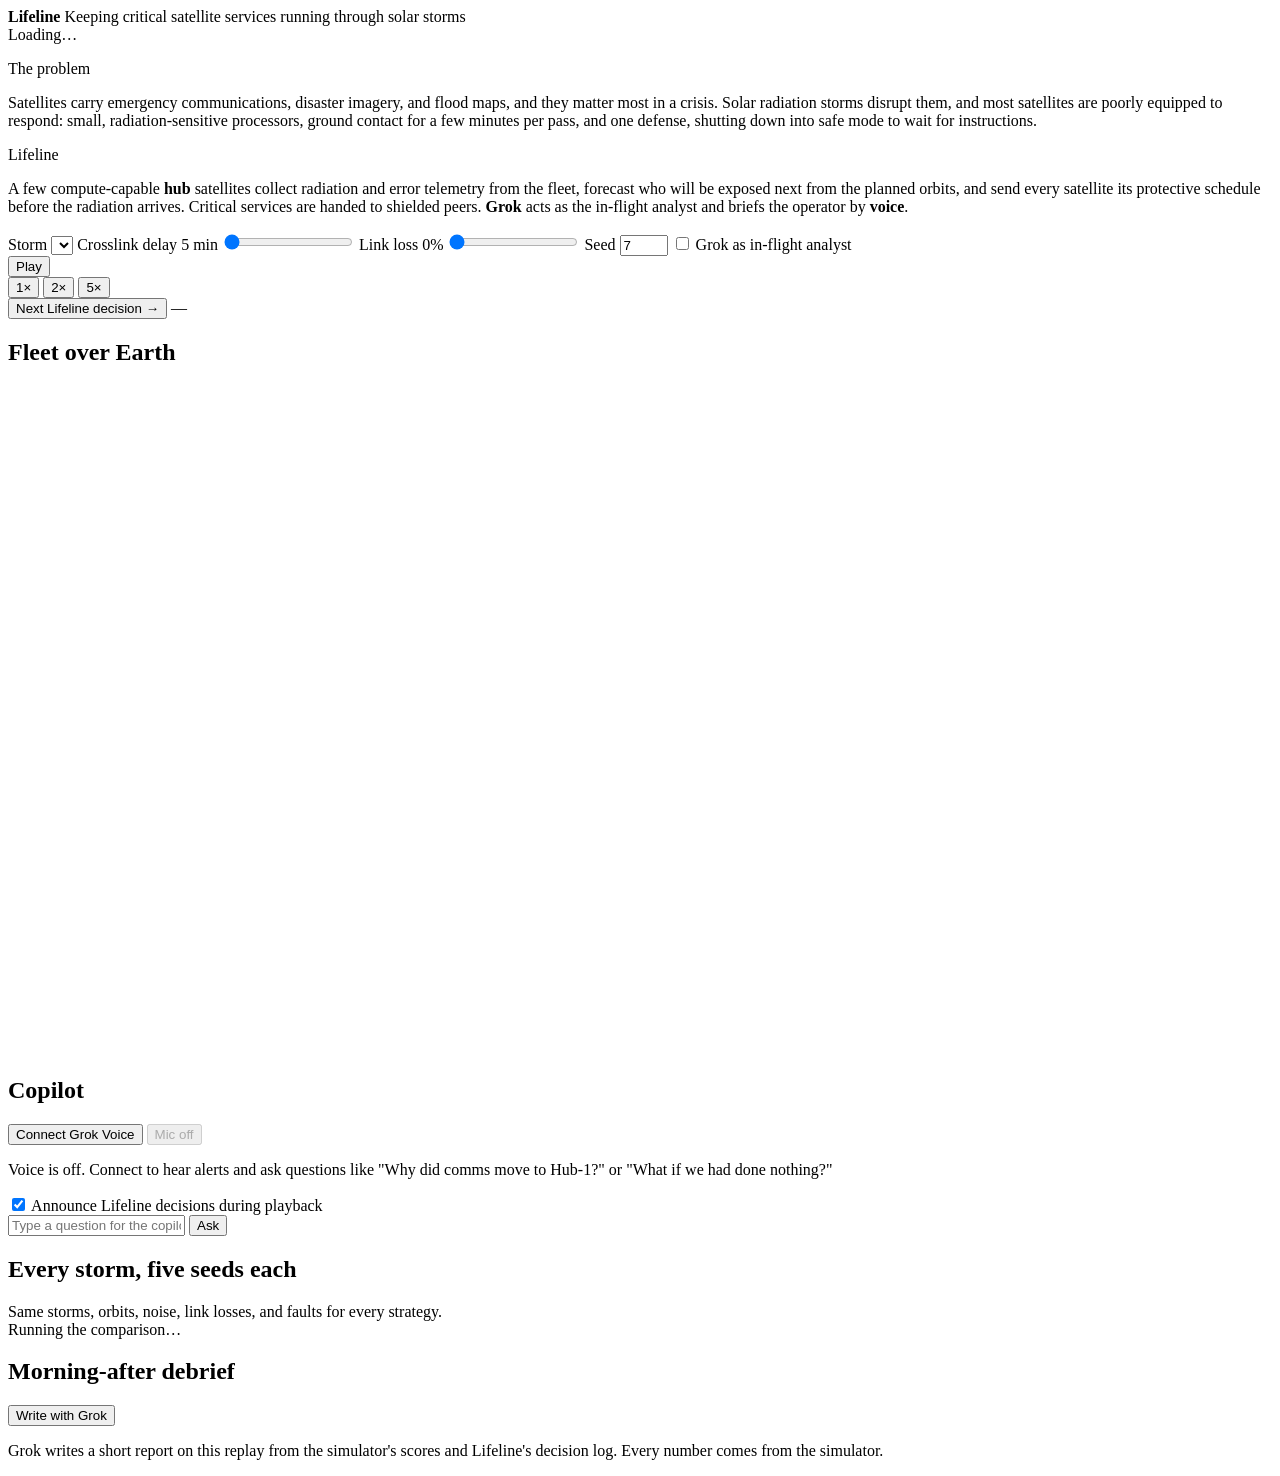
==== web/index.html @ 12a001b2 "Lifeline: cooperative satellite protection through solar storms Hub satellites forecast radiation ex" ====
<!DOCTYPE html>
<html lang="en">
<head>
  <meta charset="utf-8" />
  <meta name="viewport" content="width=device-width, initial-scale=1" />
  <title>Lifeline</title>
  <link rel="stylesheet" href="/assets/styles.css?v=2" />
</head>
<body>
  <header class="topbar">
    <div class="brand">
      <span class="logo" aria-hidden="true"></span>
      <div>
        <strong>Lifeline</strong>
        <span class="tagline">Keeping critical satellite services running through solar storms</span>
      </div>
    </div>
    <div class="status" id="status">Loading…</div>
  </header>

  <main class="wrap">
    <section class="intro">
      <div>
        <p class="kicker">The problem</p>
        <p>Satellites carry emergency communications, disaster imagery, and flood maps, and they matter most in a crisis. Solar radiation storms disrupt them, and most satellites are poorly equipped to respond: small, radiation-sensitive processors, ground contact for a few minutes per pass, and one defense, shutting down into safe mode to wait for instructions.</p>
      </div>
      <div>
        <p class="kicker">Lifeline</p>
        <p>A few compute-capable <b>hub</b> satellites collect radiation and error telemetry from the fleet, forecast who will be exposed next from the planned orbits, and send every satellite its protective schedule before the radiation arrives. Critical services are handed to shielded peers. <b>Grok</b> acts as the in-flight analyst and briefs the operator by <b>voice</b>.</p>
      </div>
    </section>

    <section class="mission" id="mission"></section>

    <section class="controls" aria-label="Replay controls">
      <label>Storm
        <select id="window"></select>
      </label>
      <label>Crosslink delay <output id="latency-out">5 min</output>
        <input id="latency" type="range" min="1" max="6" step="1" value="1" />
      </label>
      <label>Link loss <output id="loss-out">0%</output>
        <input id="loss" type="range" min="0" max="0.5" step="0.05" value="0" />
      </label>
      <label>Seed
        <input id="seed" type="number" min="1" max="99" value="7" />
      </label>
      <label class="check"><input id="grok-analyst" type="checkbox" /> Grok as in-flight analyst</label>
    </section>

    <section class="timeline-card">
      <div class="transport">
        <button type="button" id="play" class="primary">Play</button>
        <div class="speeds" id="speeds" role="group" aria-label="Playback speed">
          <button type="button" data-speed="6">1×</button>
          <button type="button" data-speed="12" class="on">2×</button>
          <button type="button" data-speed="30">5×</button>
        </div>
        <button type="button" id="jump-decision">Next Lifeline decision →</button>
        <span id="clock" class="clock">—</span>
      </div>
      <div id="chart" class="chart" tabindex="0" role="slider" aria-label="Seek within the replay"></div>
      <p class="legend" id="legend"></p>
    </section>

    <section class="grid-main">
      <article class="card map-card">
        <div class="card-head">
          <h2>Fleet over Earth</h2>
          <span class="muted" id="map-note"></span>
        </div>
        <svg id="map" viewBox="0 0 720 380" role="img" aria-label="Ground track of the five satellites with the polar caps shaded"></svg>
        <div class="sat-legend" id="sat-legend"></div>
      </article>

      <article class="card copilot">
        <div class="card-head">
          <h2>Copilot</h2>
          <div class="voice-controls">
            <button type="button" id="voice-connect" class="primary">Connect Grok Voice</button>
            <button type="button" id="voice-mic" disabled>Mic off</button>
          </div>
        </div>
        <p class="muted small" id="voice-status">Voice is off. Connect to hear alerts and ask questions like "Why did comms move to Hub-1?" or "What if we had done nothing?"</p>
        <label class="check small"><input id="auto-announce" type="checkbox" checked /> Announce Lifeline decisions during playback</label>
        <div class="decision" id="decision"></div>
        <div class="transcript" id="transcript" aria-live="polite"></div>
        <form id="ask" class="ask">
          <input id="ask-text" type="text" placeholder="Type a question for the copilot…" autocomplete="off" />
          <button type="submit">Ask</button>
        </form>
      </article>
    </section>

    <section class="fleets" id="fleets" aria-label="Four fleets, same storm"></section>

    <section class="card eval">
      <div class="card-head">
        <h2>Every storm, five seeds each</h2>
        <span class="muted small" id="eval-note">Same storms, orbits, noise, link losses, and faults for every strategy.</span>
      </div>
      <div id="headline" class="tiles"></div>
      <div id="eval-table" class="table-wrap">Running the comparison…</div>
    </section>

    <section class="card debrief">
      <div class="card-head">
        <h2>Morning-after debrief</h2>
        <button type="button" id="debrief-button">Write with Grok</button>
      </div>
      <p class="muted small">Grok writes a short report on this replay from the simulator's scores and Lifeline's decision log. Every number comes from the simulator.</p>
      <div id="debrief-text"></div>
    </section>

    <footer class="footer" id="footer"></footer>
  </main>

  <script src="/assets/voice.js?v=1"></script>
  <script src="/assets/app.js?v=4"></script>
</body>
</html>
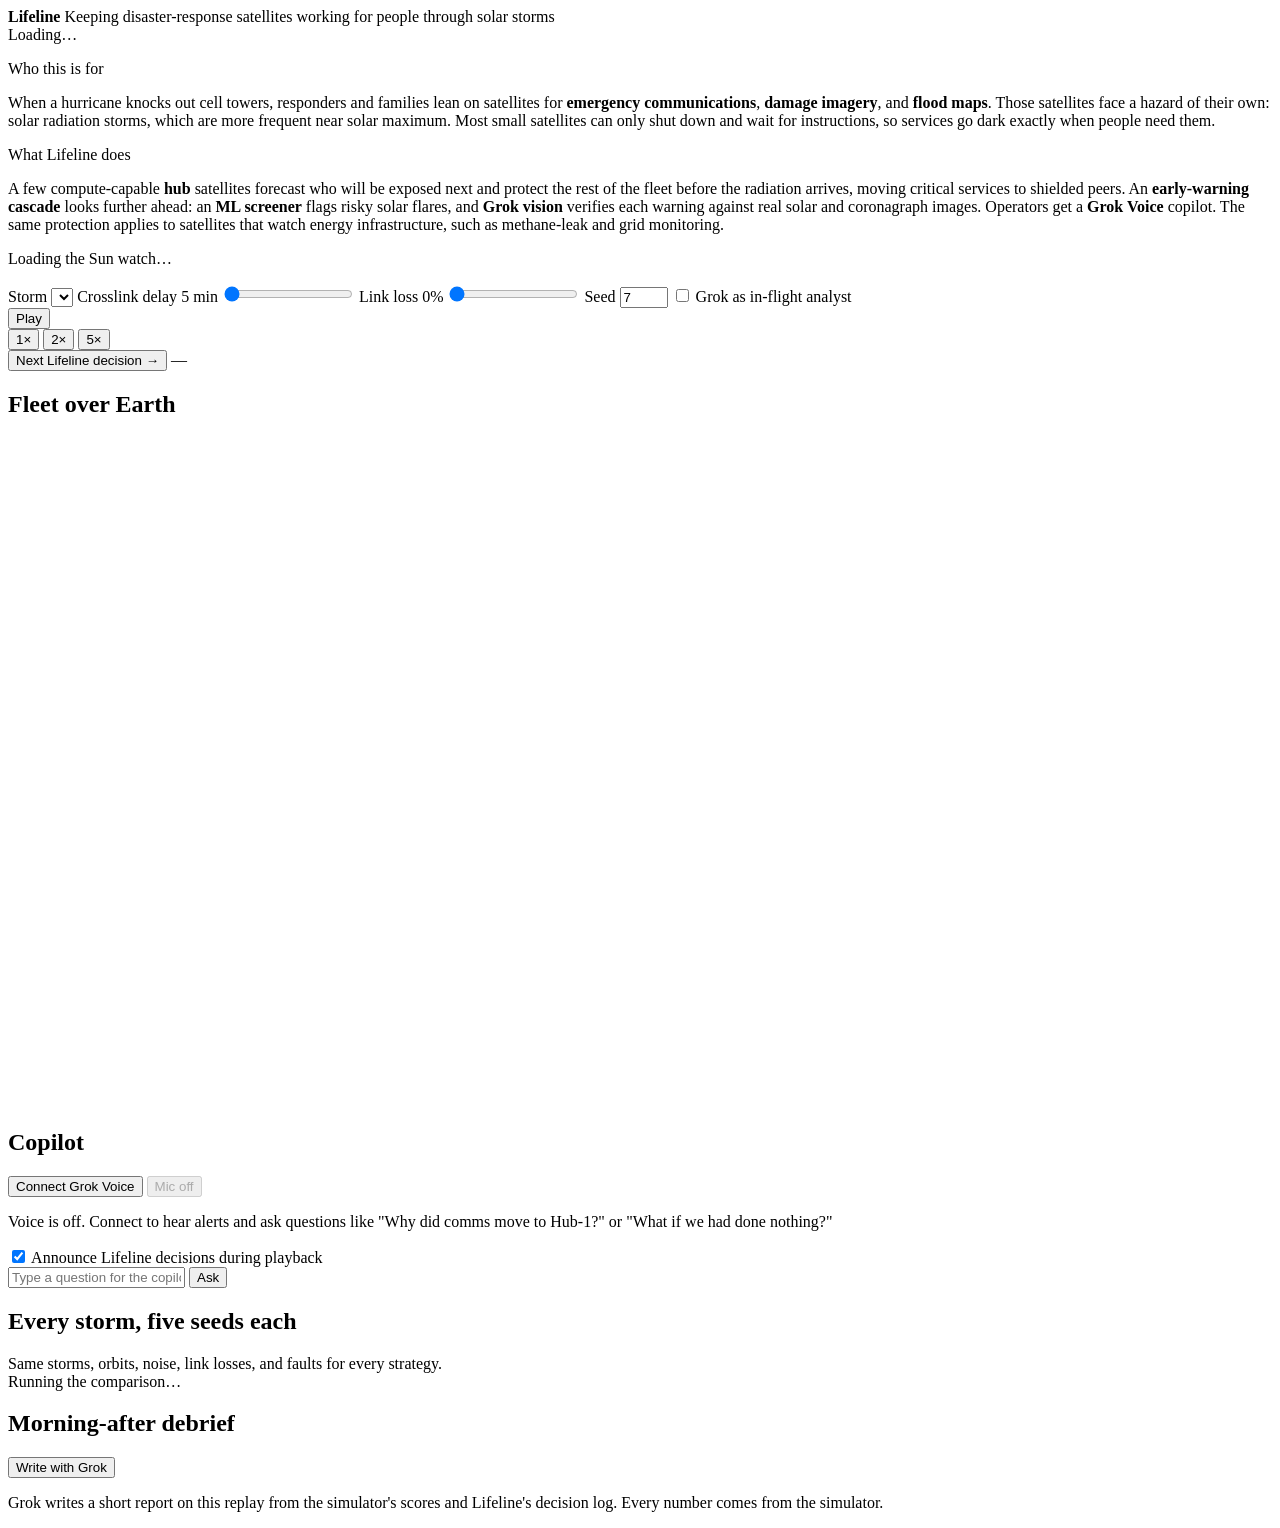
==== commit d4d276f1: "Social Good track: early-warning cascade and people-first results - Stage 1 ML screener: 11-model co" ====
--- a/web/index.html
+++ b/web/index.html
@@ -4,7 +4,7 @@
   <meta charset="utf-8" />
   <meta name="viewport" content="width=device-width, initial-scale=1" />
   <title>Lifeline</title>
-  <link rel="stylesheet" href="/assets/styles.css?v=2" />
+  <link rel="stylesheet" href="/assets/styles.css?v=5" />
 </head>
 <body>
   <header class="topbar">
@@ -12,7 +12,7 @@
       <span class="logo" aria-hidden="true"></span>
       <div>
         <strong>Lifeline</strong>
-        <span class="tagline">Keeping critical satellite services running through solar storms</span>
+        <span class="tagline">Keeping disaster-response satellites working for people through solar storms</span>
       </div>
     </div>
     <div class="status" id="status">Loading…</div>
@@ -21,16 +21,21 @@
   <main class="wrap">
     <section class="intro">
       <div>
-        <p class="kicker">The problem</p>
-        <p>Satellites carry emergency communications, disaster imagery, and flood maps, and they matter most in a crisis. Solar radiation storms disrupt them, and most satellites are poorly equipped to respond: small, radiation-sensitive processors, ground contact for a few minutes per pass, and one defense, shutting down into safe mode to wait for instructions.</p>
+        <p class="kicker">Who this is for</p>
+        <p>When a hurricane knocks out cell towers, responders and families lean on satellites for <b>emergency communications</b>, <b>damage imagery</b>, and <b>flood maps</b>. Those satellites face a hazard of their own: solar radiation storms, which are more frequent near solar maximum. Most small satellites can only shut down and wait for instructions, so services go dark exactly when people need them.</p>
       </div>
       <div>
-        <p class="kicker">Lifeline</p>
-        <p>A few compute-capable <b>hub</b> satellites collect radiation and error telemetry from the fleet, forecast who will be exposed next from the planned orbits, and send every satellite its protective schedule before the radiation arrives. Critical services are handed to shielded peers. <b>Grok</b> acts as the in-flight analyst and briefs the operator by <b>voice</b>.</p>
+        <p class="kicker">What Lifeline does</p>
+        <p>A few compute-capable <b>hub</b> satellites forecast who will be exposed next and protect the rest of the fleet before the radiation arrives, moving critical services to shielded peers. An <b>early-warning cascade</b> looks further ahead: an <b>ML screener</b> flags risky solar flares, and <b>Grok vision</b> verifies each warning against real solar and coronagraph images. Operators get a <b>Grok Voice</b> copilot. The same protection applies to satellites that watch energy infrastructure, such as methane-leak and grid monitoring.</p>
       </div>
     </section>
 
     <section class="mission" id="mission"></section>
+
+    <section class="card people" id="people" aria-label="What this means for people"></section>
+
+    <section class="card sunwatch" id="sunwatch" aria-label="Sun watch"><p class="muted">Loading the Sun watch…</p></section>
+    <button type="button" id="sun-refresh" hidden>Re-run Sun watch</button>
 
     <section class="controls" aria-label="Replay controls">
       <label>Storm
@@ -94,6 +99,8 @@
 
     <section class="fleets" id="fleets" aria-label="Four fleets, same storm"></section>
 
+    <section class="card model" id="model-card" aria-label="Flare early-warning model"></section>
+
     <section class="card eval">
       <div class="card-head">
         <h2>Every storm, five seeds each</h2>
@@ -116,6 +123,6 @@
   </main>
 
   <script src="/assets/voice.js?v=1"></script>
-  <script src="/assets/app.js?v=4"></script>
+  <script src="/assets/app.js?v=9"></script>
 </body>
 </html>
